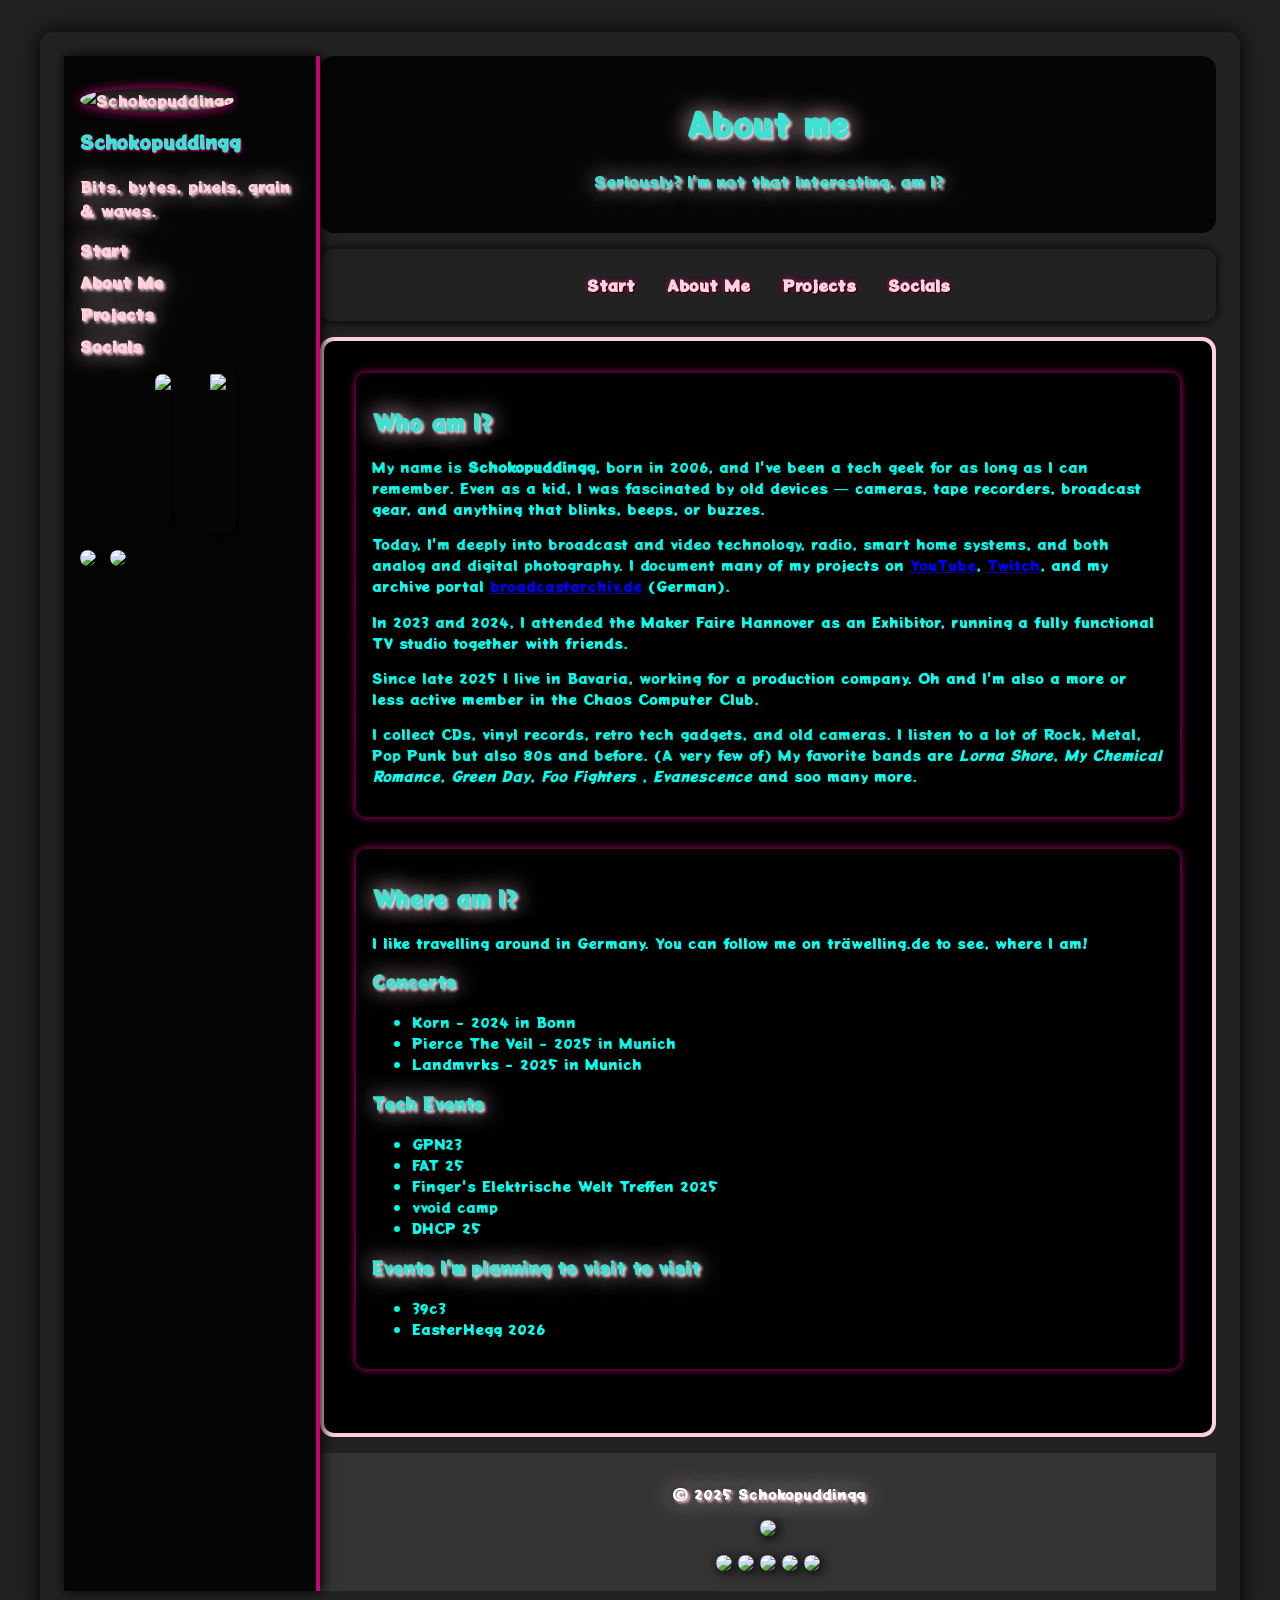
==== about.html @ 3cb6d3b6 "initial commit" ====
<!DOCTYPE html>
<html lang="en">
<head>
  <meta charset="UTF-8" />
  <meta name="viewport" content="width=device-width, initial-scale=1" />
  <title>About me – Schokopuddingg</title>
  <link rel="stylesheet" href="style.css" />
</head>
<body>
 <div class="container">
    <aside class="sidebar">
    <img src="https://i.imgur.com/V4RclNb.png" alt="Schokopuddingg" class="profile-pic" />
    <h3>Schokopuddingg</h3>
    <p>Bits, bytes, pixels, grain & waves.</p>
    <ul>
      <li><a href="index.html">Start</a></li>
      <li><a href="about.html">About Me</a></li>
      <li><a href="projects.html">Projects</a></li>
      <li><a href="socials.html">Socials</a></li>
    </ul>

 <div class="recordPlayer">
  <img class="vinyl" src="https://beta.vinylify.com/wp-content/uploads/2018/05/vinyl-black.png"/>
  <img class="vinylCover" src="https://m.media-amazon.com/images/I/81aECQlJWwL._UF894,1000_QL80_.jpg"/>
 </div>

    <div class="sidebar-icons">
      <img src="https://88x31.kate.pet/winamp.gif" height="24" />
      <img src="https://88x31.kate.pet/madeon_linux.gif" height="24" />
    </div>
  </aside>

  <div class="content">

  <header>
    <h1>About me</h1>
    <p>Seriously? I'm not that interesting, am I?</p>
  </header>

  <nav>
    <a href="index.html">Start</a>
    <a href="about.html" class="active">About Me</a>
    <a href="projects.html">Projects</a>
    <a href="socials.html">Socials</a>
  </nav>

  <main>
    <section>
      <h2>Who am I?</h2>
      <p>My name is <strong>Schokopuddingg</strong>, born in 2006, and I've been a tech geek for as long as I can remember. Even as a kid, I was fascinated by old devices — cameras, tape recorders, broadcast gear, and anything that blinks, beeps, or buzzes.</p>
      <p>Today, I'm deeply into broadcast and video technology, radio, smart home systems, and both analog and digital photography. I document many of my projects on <a href="https://youtube.com/@bastelbude_" target="_blank">YouTube</a>, <a href="https://twitch.tv/bastelbudelive" target="_blank">Twitch</a>, and my archive portal <a href="https://broadcastarchiv.de" target="_blank">broadcastarchiv.de</a> (German).</p>
      <p>In 2023 and 2024, I attended the Maker Faire Hannover as an Exhibitor, running a fully functional TV studio together with friends.</p>
      <p>Since late 2025 I live in Bavaria, working for a production company. Oh and I'm also a more or less active member in the Chaos Computer Club.</p>
      <p>I collect CDs, vinyl records, retro tech gadgets, and old cameras. I listen to a lot of Rock, Metal, Pop Punk but also 80s and before. (A very few of) My favorite bands are <em>Lorna Shore</em>, <em>My Chemical Romance</em>, <em>Green Day</em>, <em>Foo Fighters</em> , <em>Evanescence</em> and soo many more.</p>
    </section>
    <section>
      <h2>Where am I?</h2>
      <p>I like travelling around in Germany. You can follow me on träwelling.de to see, where I am!</p>

      <h3>Concerts</h3>
      <ul>
        <li>Korn - 2024 in Bonn</li>
        <li>Pierce The Veil - 2025 in Munich</li>
        <li>Landmvrks - 2025 in Munich</li>
      </ul>

      <h3>Tech Events</h3>
      <ul>
        <li>GPN23</li>
        <li>FAT 25</li>
        <li>Finger's Elektrische Welt Treffen 2025</li>
        <li>vvoid camp</li>
        <li>DHCP 25</li>
      </ul>

      <h3>Events I'm planning to visit to visit</h3>
      <ul>
        <li>39c3</li>
        <li>EasterHegg 2026</li>
      </ul>
    </section>
  </main>

  <footer>
    <p>&copy; 2025 Schokopuddingg </p>
    <p><img src="https://88x31.kate.pet/CC_BY-NC_icon-88x31.png" height="31" /></p>
    <img src="https://88x31.kate.pet/madeon_linux.gif" height="31" />
    <img src="https://88x31.kate.pet/best_viewed_with_eyes.gif" height="31" />
    <img src="https://88x31.kate.pet/winamp.gif" height="31" />
    <a rel="me" href="https://chaos.social/@schokopuddingg" target="_blank"><img src="https://88x31.kate.pet/masto.gif" height="31" /></a>
    <img src="https://88x31.kate.pet/anybrow.gif" height="31" />
  </footer>

</body>
</div>
</div>
</html>
---- style.css ----
@import url('https://fonts.googleapis.com/css2?family=Potta+One&display=swap');

html, body {
  height: 100%;
  margin: 0;
  padding: 0;
}

body {
  cursor: url(http://www.fillster.com/myspace-cursors/1.cur), url(http://www.fillster.com/myspace-cursors/1.gif), pointer !important;
  font-family: "Potta One", cursive;
  min-height: 100vh;
  /* background: url(https://64.media.tumblr.com/fd9dea9bd9c3d403dff1ac61caca1091/tumblr_orpi2cL3QU1wpzpibo1_400.gifv); */
  background: url(https://i.gifer.com/76YS.gif);
  background-repeat: repeat;
  background-color: #222;
  color: #00FFEF;
  text-shadow: 2px 2px 3px #ffd1dc, 0 0 25px #ffd1dc, 0 0 5px black;
}

/* --- Ganze Seite auf 800px Breite --- */

.container {
  display: flex;
  max-width: 1200px;
  margin: 2rem auto;
  box-sizing: border-box;
  /* background-image: url(https://wallpapercave.com/wp/wp7153946.jpg); 
  background-image: url(https://s3.amazonaws.com//depot.pacdudegames.com/spacehey/jonBE7c.png); */
  background: url(https://64.media.tumblr.com/fd9dea9bd9c3d403dff1ac61caca1091/tumblr_orpi2cL3QU1wpzpibo1_400.gifv);
  background-repeat: repeat;
  border-radius: 14px;
  box-shadow: 0 0 24px #000;
  padding: 1.5rem;
}

header {
  background: rgba(0,0,0,0.85);
  color: turquoise;
  padding: 1.5rem;
  text-align: center;
  border-radius: 14px;
  text-shadow: 2px 2px 3px #ffd1dc, 0 0 25px #ffd1dc, 0 0 5px black;
  margin-bottom: 1rem;
}

/* --- Sidebar --- */

.sidebar {
  position: static;
  width: 220px;
  min-height: 100%;
  background: rgba(0,0,0,0.85);
  border-right: 4px solid #c50576;
  box-shadow: 2px 0 12px #000;
  padding: 2rem 1rem;
  color: #ffd1dc;
  font-family: "Potta One", cursive;
  z-index: 10;
  flex-shrink: 0;
}

.profile-pic {
  width: 120px;
  border-radius: 50%;
  margin-bottom: 1rem;
  box-shadow: 0 0 12px #c50576;
}

.sidebar h3 {
  margin-top: 0;
  color: turquoise;
  text-shadow: 1px 1px 2px #c50576;
}

.sidebar ul {
  list-style: none;
  padding: 0;
  margin: 1rem 0;
}

.sidebar ul li {
  margin-bottom: 0.5rem;
}

.sidebar ul a {
  color: #ffd1dc;
  text-decoration: none;
  font-weight: bold;
  transition: color 0.2s;
}

.sidebar ul a:hover {
  color: #c50576;
}

.sidebar-icons img {
  margin-right: 0.5rem;
  vertical-align: middle;
}

@keyframes spin {
    100% {
      transform:rotate(360deg);
    }
  }
  
  .recordPlayer {
    display: flex;
    justify-content: center;
    align-items: center;
    padding-bottom: 20px;
  }
  .vinyl {
    height: 150px;
    margin-left: 55px;
    padding: 10px;
    animation: spin 1.88s linear infinite;
    position: absolute;
  }
  .vinylCover {
    height: 150px;
    position: relative;
    z-index: 1;
    margin-right: 55px;
  }

.sidebar-socials {
  background: rgba(0,0,0,0.7);
  border: 2px solid #c50576;
  border-radius: 10px;
  padding: 1rem;
  margin-top: 1.5rem;
  box-shadow: 0 0 8px #c50576;
  text-align: left;
}

.sidebar-socials h4 {
  margin: 0 0 0.5rem 0;
  color: turquoise;
  font-size: 1.1rem;
}

.sidebar-socials a {
  color: #ffd1dc;
  text-decoration: none;
  font-weight: bold;
  display: inline-block;
  margin: 0.2rem 0;
  transition: color 0.2s;
}

.sidebar-socials a:hover {
  color: #c50576;
}

.social-icon {
  height: 18px;
  width: 18px;
  vertical-align: middle;
  margin-right: 6px;
  border-radius: 4px;
  box-shadow: 0 0 4px #c50576;
}

/* Hauptbereich */
main, header, nav, footer {
  flex: 1;
} 

nav {
  background-image: url(https://64.media.tumblr.com/b305a18f19862af6acf46fdad8949649/b5987e3961527536-94/s2048x3072/a25f22fd8a7d5c893f8edb36aab4fdc807234922.gif);
  background-size: cover;
  display: flex;
  justify-content: center;
  border-radius: 12px;
  margin-bottom: 1rem;
  padding: 0.5rem 0;
  box-shadow: 0 0 12px #000;
}

nav a {
  color: #ffd1dc;
  text-decoration: none;
  padding: 1rem;
  display: block;
  font-weight: bold;
  text-shadow: 1px 1px 2px #000, 0 0 5px #c50576;
  border-radius: 8px;
  transition: background 0.2s;
}

nav a:hover {
  background-color: #c50576;
  color: #fff;
}

main {
  background: black;
  border-radius: 14px;
  border: 4px solid #ffd1dc;
  padding: 2rem;
  font-size: 90%;
  color: #00FFEF;
  text-shadow: 1px 1px 2px #000, 0 0 25px #000, 0 0 3px #000;
  margin-bottom: 1rem;
}

section {
  margin-bottom: 2rem;
  background: rgba(0,0,0,0.7);
  border-radius: 10px;
  padding: 1rem;
  box-shadow: 0 0 8px #c50576;
}

img {
  border-radius: 12px;
  box-shadow: 2px 2px 12px #000;
    image-rendering: auto;
    image-rendering: crisp-edges;
    image-rendering: pixelated;
    image-rendering: -webkit-optimize-contrast;
}

/* Überschriften Glow */
h1, h2, h3, h4, h5 {
  color: turquoise;
  text-shadow: 2px 2px 3px #ffd1dc, 0 0 25px #ffd1dc, 0 0 5px black;
}

/* Tabellen und spezielle Boxen */
table, th, td {
  border: 1px solid #ffd1dc;
  border-spacing: 2px;
  color: #00FFEF;
  background: rgba(0,0,0,0.7);
  border-radius: 8px;
}

::-webkit-scrollbar {
  width: 10px;
  background: #222;
}
::-webkit-scrollbar-thumb {
  background: #c50576;
  border-radius: 5px;
}

footer {
  background-color: #333;
  color: white;
  text-align: center;
  padding: 1rem;
  font-size: 0.9rem;
}
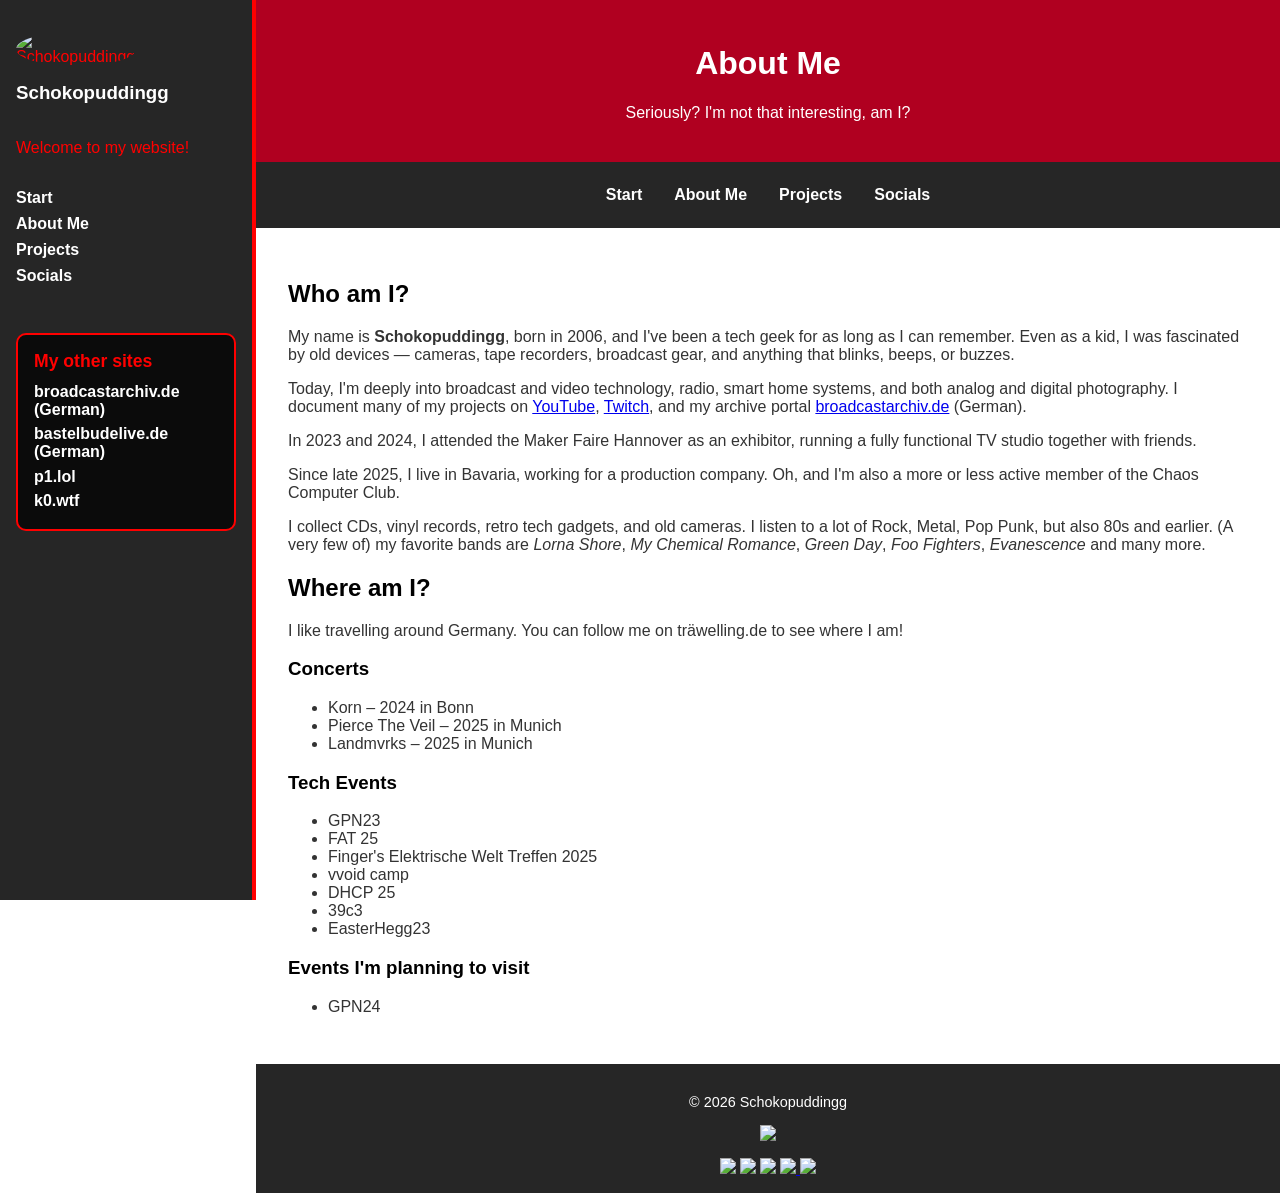
==== commit d5aad151: "kinda rewrote the entire site" ====
--- a/about.html
+++ b/about.html
@@ -1,97 +1,210 @@
-<!DOCTYPE html>
+<!doctype html>
 <html lang="en">
-<head>
-  <meta charset="UTF-8" />
-  <meta name="viewport" content="width=device-width, initial-scale=1" />
-  <title>About me – Schokopuddingg</title>
-  <link rel="stylesheet" href="style.css" />
-</head>
-<body>
- <div class="container">
-    <aside class="sidebar">
-    <img src="https://i.imgur.com/V4RclNb.png" alt="Schokopuddingg" class="profile-pic" />
-    <h3>Schokopuddingg</h3>
-    <p>Bits, bytes, pixels, grain & waves.</p>
-    <ul>
-      <li><a href="index.html">Start</a></li>
-      <li><a href="about.html">About Me</a></li>
-      <li><a href="projects.html">Projects</a></li>
-      <li><a href="socials.html">Socials</a></li>
-    </ul>
-
- <div class="recordPlayer">
-  <img class="vinyl" src="https://beta.vinylify.com/wp-content/uploads/2018/05/vinyl-black.png"/>
-  <img class="vinylCover" src="https://m.media-amazon.com/images/I/81aECQlJWwL._UF894,1000_QL80_.jpg"/>
- </div>
-
-    <div class="sidebar-icons">
-      <img src="https://88x31.kate.pet/winamp.gif" height="24" />
-      <img src="https://88x31.kate.pet/madeon_linux.gif" height="24" />
-    </div>
-  </aside>
-
-  <div class="content">
-
-  <header>
-    <h1>About me</h1>
-    <p>Seriously? I'm not that interesting, am I?</p>
-  </header>
-
-  <nav>
-    <a href="index.html">Start</a>
-    <a href="about.html" class="active">About Me</a>
-    <a href="projects.html">Projects</a>
-    <a href="socials.html">Socials</a>
-  </nav>
-
-  <main>
-    <section>
-      <h2>Who am I?</h2>
-      <p>My name is <strong>Schokopuddingg</strong>, born in 2006, and I've been a tech geek for as long as I can remember. Even as a kid, I was fascinated by old devices — cameras, tape recorders, broadcast gear, and anything that blinks, beeps, or buzzes.</p>
-      <p>Today, I'm deeply into broadcast and video technology, radio, smart home systems, and both analog and digital photography. I document many of my projects on <a href="https://youtube.com/@bastelbude_" target="_blank">YouTube</a>, <a href="https://twitch.tv/bastelbudelive" target="_blank">Twitch</a>, and my archive portal <a href="https://broadcastarchiv.de" target="_blank">broadcastarchiv.de</a> (German).</p>
-      <p>In 2023 and 2024, I attended the Maker Faire Hannover as an Exhibitor, running a fully functional TV studio together with friends.</p>
-      <p>Since late 2025 I live in Bavaria, working for a production company. Oh and I'm also a more or less active member in the Chaos Computer Club.</p>
-      <p>I collect CDs, vinyl records, retro tech gadgets, and old cameras. I listen to a lot of Rock, Metal, Pop Punk but also 80s and before. (A very few of) My favorite bands are <em>Lorna Shore</em>, <em>My Chemical Romance</em>, <em>Green Day</em>, <em>Foo Fighters</em> , <em>Evanescence</em> and soo many more.</p>
-    </section>
-    <section>
-      <h2>Where am I?</h2>
-      <p>I like travelling around in Germany. You can follow me on träwelling.de to see, where I am!</p>
-
-      <h3>Concerts</h3>
-      <ul>
-        <li>Korn - 2024 in Bonn</li>
-        <li>Pierce The Veil - 2025 in Munich</li>
-        <li>Landmvrks - 2025 in Munich</li>
-      </ul>
-
-      <h3>Tech Events</h3>
-      <ul>
-        <li>GPN23</li>
-        <li>FAT 25</li>
-        <li>Finger's Elektrische Welt Treffen 2025</li>
-        <li>vvoid camp</li>
-        <li>DHCP 25</li>
-      </ul>
-
-      <h3>Events I'm planning to visit to visit</h3>
-      <ul>
-        <li>39c3</li>
-        <li>EasterHegg 2026</li>
-      </ul>
-    </section>
-  </main>
-
-  <footer>
-    <p>&copy; 2025 Schokopuddingg </p>
-    <p><img src="https://88x31.kate.pet/CC_BY-NC_icon-88x31.png" height="31" /></p>
-    <img src="https://88x31.kate.pet/madeon_linux.gif" height="31" />
-    <img src="https://88x31.kate.pet/best_viewed_with_eyes.gif" height="31" />
-    <img src="https://88x31.kate.pet/winamp.gif" height="31" />
-    <a rel="me" href="https://chaos.social/@schokopuddingg" target="_blank"><img src="https://88x31.kate.pet/masto.gif" height="31" /></a>
-    <img src="https://88x31.kate.pet/anybrow.gif" height="31" />
-  </footer>
-
-</body>
-</div>
-</div>
+    <head>
+        <meta charset="UTF-8" />
+        <meta name="viewport" content="width=device-width, initial-scale=1" />
+        <title>About Me – Schokopuddingg</title>
+
+        <link rel="stylesheet" href="style.css" />
+    </head>
+
+    <body>
+        <div class="container">
+            <aside class="sidebar">
+                <img
+                    src="https://i.imgur.com/V4RclNb.png"
+                    alt="Schokopuddingg"
+                    class="profile-pic"
+                />
+
+                <h3>Schokopuddingg</h3>
+                <p>Welcome to my website!</p>
+
+                <ul>
+                    <li><a href="index.html">Start</a></li>
+                    <li><a href="about.html" class="active">About Me</a></li>
+                    <li><a href="projects.html">Projects</a></li>
+                    <li><a href="socials.html">Socials</a></li>
+                </ul>
+
+                <div class="sidebar-other">
+                    <h4>My other sites</h4>
+
+                    <a
+                        href="https://broadcastarchiv.de"
+                        target="_blank"
+                        rel="noopener noreferrer"
+                    >
+                        broadcastarchiv.de (German) </a
+                    ><br />
+
+                    <a
+                        href="https://bastelbudelive.de"
+                        target="_blank"
+                        rel="noopener noreferrer"
+                    >
+                        bastelbudelive.de (German) </a
+                    ><br />
+
+                    <a
+                        href="https://p1.lol"
+                        target="_blank"
+                        rel="noopener noreferrer"
+                    >
+                        p1.lol </a
+                    ><br />
+
+                    <a
+                        href="https://k0.wtf"
+                        target="_blank"
+                        rel="noopener noreferrer"
+                    >
+                        k0.wtf
+                    </a>
+                </div>
+            </aside>
+
+            <div class="content">
+                <header>
+                    <h1>About Me</h1>
+                    <p>Seriously? I'm not that interesting, am I?</p>
+                </header>
+
+                <nav>
+                    <a href="index.html">Start</a>
+                    <a href="about.html" class="active">About Me</a>
+                    <a href="projects.html">Projects</a>
+                    <a href="socials.html">Socials</a>
+                </nav>
+
+                <main>
+                    <section>
+                        <h2>Who am I?</h2>
+
+                        <p>
+                            My name is <strong>Schokopuddingg</strong>, born in
+                            2006, and I've been a tech geek for as long as I can
+                            remember. Even as a kid, I was fascinated by old
+                            devices — cameras, tape recorders, broadcast gear,
+                            and anything that blinks, beeps, or buzzes.
+                        </p>
+
+                        <p>
+                            Today, I'm deeply into broadcast and video
+                            technology, radio, smart home systems, and both
+                            analog and digital photography. I document many of
+                            my projects on
+                            <a
+                                href="https://youtube.com/@bastelbude_"
+                                target="_blank"
+                                rel="noopener noreferrer"
+                                >YouTube</a
+                            >,
+                            <a
+                                href="https://twitch.tv/bastelbudelive"
+                                target="_blank"
+                                rel="noopener noreferrer"
+                                >Twitch</a
+                            >, and my archive portal
+                            <a
+                                href="https://broadcastarchiv.de"
+                                target="_blank"
+                                rel="noopener noreferrer"
+                                >broadcastarchiv.de</a
+                            >
+                            (German).
+                        </p>
+
+                        <p>
+                            In 2023 and 2024, I attended the Maker Faire
+                            Hannover as an exhibitor, running a fully functional
+                            TV studio together with friends.
+                        </p>
+
+                        <p>
+                            Since late 2025, I live in Bavaria, working for a
+                            production company. Oh, and I'm also a more or less
+                            active member of the Chaos Computer Club.
+                        </p>
+
+                        <p>
+                            I collect CDs, vinyl records, retro tech gadgets,
+                            and old cameras. I listen to a lot of Rock, Metal,
+                            Pop Punk, but also 80s and earlier. (A very few of)
+                            my favorite bands are <em>Lorna Shore</em>,
+                            <em>My Chemical Romance</em>, <em>Green Day</em>,
+                            <em>Foo Fighters</em>, <em>Evanescence</em> and many
+                            more.
+                        </p>
+                    </section>
+
+                    <section>
+                        <h2>Where am I?</h2>
+
+                        <p>
+                            I like travelling around Germany. You can follow me
+                            on träwelling.de to see where I am!
+                        </p>
+
+                        <h3>Concerts</h3>
+                        <ul>
+                            <li>Korn – 2024 in Bonn</li>
+                            <li>Pierce The Veil – 2025 in Munich</li>
+                            <li>Landmvrks – 2025 in Munich</li>
+                        </ul>
+
+                        <h3>Tech Events</h3>
+                        <ul>
+                            <li>GPN23</li>
+                            <li>FAT 25</li>
+                            <li>Finger's Elektrische Welt Treffen 2025</li>
+                            <li>vvoid camp</li>
+                            <li>DHCP 25</li>
+                            <li>39c3</li>
+                            <li>EasterHegg23</li>
+                        </ul>
+
+                        <h3>Events I'm planning to visit</h3>
+                        <ul>
+                            <li>GPN24</li>
+                        </ul>
+                    </section>
+                </main>
+
+                <footer>
+                    <p>&copy; 2026 Schokopuddingg</p>
+
+                    <p>
+                        <img
+                            src="https://88x31.kate.pet/CC_BY-NC_icon-88x31.png"
+                            height="31"
+                        />
+                    </p>
+
+                    <img
+                        src="https://88x31.kate.pet/madeon_linux.gif"
+                        height="31"
+                    />
+                    <img
+                        src="https://88x31.kate.pet/best_viewed_with_eyes.gif"
+                        height="31"
+                    />
+                    <img src="https://88x31.kate.pet/winamp.gif" height="31" />
+
+                    <a
+                        rel="me"
+                        href="https://chaos.social/@schokopuddingg"
+                        target="_blank"
+                    >
+                        <img
+                            src="https://88x31.kate.pet/masto.gif"
+                            height="31"
+                        />
+                    </a>
+
+                    <img src="https://88x31.kate.pet/anybrow.gif" height="31" />
+                </footer>
+            </div>
+        </div>
+    </body>
 </html>
--- a/style.css
+++ b/style.css
@@ -1,256 +1,168 @@
-@import url('https://fonts.googleapis.com/css2?family=Potta+One&display=swap');
-
-html, body {
-  height: 100%;
-  margin: 0;
-  padding: 0;
+/* Grundlayout */
+html,
+body {
+    height: 100%;
+    margin: 0;
+    padding: 0;
 }
 
 body {
-  cursor: url(http://www.fillster.com/myspace-cursors/1.cur), url(http://www.fillster.com/myspace-cursors/1.gif), pointer !important;
-  font-family: "Potta One", cursive;
-  min-height: 100vh;
-  /* background: url(https://64.media.tumblr.com/fd9dea9bd9c3d403dff1ac61caca1091/tumblr_orpi2cL3QU1wpzpibo1_400.gifv); */
-  background: url(https://i.gifer.com/76YS.gif);
-  background-repeat: repeat;
-  background-color: #222;
-  color: #00FFEF;
-  text-shadow: 2px 2px 3px #ffd1dc, 0 0 25px #ffd1dc, 0 0 5px black;
+    min-height: 100vh;
+    display: flex;
+    font-family: Arial, sans-serif;
+    background-color: white;
+    color: #333;
 }
 
-/* --- Ganze Seite auf 800px Breite --- */
-
+/* Haupt-Wrapper */
 .container {
-  display: flex;
-  max-width: 1200px;
-  margin: 2rem auto;
-  box-sizing: border-box;
-  /* background-image: url(https://wallpapercave.com/wp/wp7153946.jpg); 
-  background-image: url(https://s3.amazonaws.com//depot.pacdudegames.com/spacehey/jonBE7c.png); */
-  background: url(https://64.media.tumblr.com/fd9dea9bd9c3d403dff1ac61caca1091/tumblr_orpi2cL3QU1wpzpibo1_400.gifv);
-  background-repeat: repeat;
-  border-radius: 14px;
-  box-shadow: 0 0 24px #000;
-  padding: 1.5rem;
+    display: flex;
+    flex: 1; /* füllt gesamte Höhe */
 }
 
-header {
-  background: rgba(0,0,0,0.85);
-  color: turquoise;
-  padding: 1.5rem;
-  text-align: center;
-  border-radius: 14px;
-  text-shadow: 2px 2px 3px #ffd1dc, 0 0 25px #ffd1dc, 0 0 5px black;
-  margin-bottom: 1rem;
-}
-
-/* --- Sidebar --- */
-
+/* Sidebar */
 .sidebar {
-  position: static;
-  width: 220px;
-  min-height: 100%;
-  background: rgba(0,0,0,0.85);
-  border-right: 4px solid #c50576;
-  box-shadow: 2px 0 12px #000;
-  padding: 2rem 1rem;
-  color: #ffd1dc;
-  font-family: "Potta One", cursive;
-  z-index: 10;
-  flex-shrink: 0;
+    width: 220px;
+    background: rgba(0, 0, 0, 0.85);
+    border-right: 4px solid red;
+    padding: 2rem 1rem;
+    color: red;
+    flex-shrink: 0;
+    display: flex;
+    flex-direction: column;
 }
 
 .profile-pic {
-  width: 120px;
-  border-radius: 50%;
-  margin-bottom: 1rem;
-  box-shadow: 0 0 12px #c50576;
+    width: 120px;
+    border-radius: 50%;
+    margin-bottom: 1rem;
 }
 
 .sidebar h3 {
-  margin-top: 0;
-  color: turquoise;
-  text-shadow: 1px 1px 2px #c50576;
+    margin-top: 0;
+    color: white;
 }
 
 .sidebar ul {
-  list-style: none;
-  padding: 0;
-  margin: 1rem 0;
+    list-style: none;
+    padding: 0;
+    margin: 1rem 0;
 }
 
 .sidebar ul li {
-  margin-bottom: 0.5rem;
+    margin-bottom: 0.5rem;
 }
 
 .sidebar ul a {
-  color: #ffd1dc;
-  text-decoration: none;
-  font-weight: bold;
-  transition: color 0.2s;
+    color: white;
+    text-decoration: none;
+    font-weight: bold;
+    transition: color 0.2s;
 }
 
 .sidebar ul a:hover {
-  color: #c50576;
+    color: red;
 }
 
-.sidebar-icons img {
-  margin-right: 0.5rem;
-  vertical-align: middle;
+.sidebar-other {
+    background: rgba(0, 0, 0, 0.7);
+    border: 2px solid red;
+    border-radius: 10px;
+    padding: 1rem;
+    margin-top: 1.5rem;
 }
 
-@keyframes spin {
-    100% {
-      transform:rotate(360deg);
-    }
-  }
-  
-  .recordPlayer {
+.sidebar-other h4 {
+    margin: 0 0 0.5rem 0;
+    color: red;
+    font-size: 1.1rem;
+}
+
+.sidebar-other a {
+    color: white;
+    text-decoration: none;
+    font-weight: bold;
+    display: inline-block;
+    margin: 0.2rem 0;
+    transition: color 0.2s;
+}
+
+.sidebar-other a:hover {
+    color: red;
+}
+
+/* Content-Bereich */
+.content {
+    display: flex;
+    flex-direction: column;
+    flex: 1;
+    min-height: 100vh;
+}
+
+/* Header */
+header {
+    background-color: #b00020;
+    color: white;
+    padding: 1.5rem;
+    text-align: center;
+}
+
+h1 {
+    color: white;
+}
+
+/* Navigation */
+nav {
     display: flex;
     justify-content: center;
-    align-items: center;
-    padding-bottom: 20px;
-  }
-  .vinyl {
-    height: 150px;
-    margin-left: 55px;
-    padding: 10px;
-    animation: spin 1.88s linear infinite;
-    position: absolute;
-  }
-  .vinylCover {
-    height: 150px;
-    position: relative;
-    z-index: 1;
-    margin-right: 55px;
-  }
-
-.sidebar-socials {
-  background: rgba(0,0,0,0.7);
-  border: 2px solid #c50576;
-  border-radius: 10px;
-  padding: 1rem;
-  margin-top: 1.5rem;
-  box-shadow: 0 0 8px #c50576;
-  text-align: left;
-}
-
-.sidebar-socials h4 {
-  margin: 0 0 0.5rem 0;
-  color: turquoise;
-  font-size: 1.1rem;
-}
-
-.sidebar-socials a {
-  color: #ffd1dc;
-  text-decoration: none;
-  font-weight: bold;
-  display: inline-block;
-  margin: 0.2rem 0;
-  transition: color 0.2s;
-}
-
-.sidebar-socials a:hover {
-  color: #c50576;
-}
-
-.social-icon {
-  height: 18px;
-  width: 18px;
-  vertical-align: middle;
-  margin-right: 6px;
-  border-radius: 4px;
-  box-shadow: 0 0 4px #c50576;
-}
-
-/* Hauptbereich */
-main, header, nav, footer {
-  flex: 1;
-} 
-
-nav {
-  background-image: url(https://64.media.tumblr.com/b305a18f19862af6acf46fdad8949649/b5987e3961527536-94/s2048x3072/a25f22fd8a7d5c893f8edb36aab4fdc807234922.gif);
-  background-size: cover;
-  display: flex;
-  justify-content: center;
-  border-radius: 12px;
-  margin-bottom: 1rem;
-  padding: 0.5rem 0;
-  box-shadow: 0 0 12px #000;
+    padding: 0.5rem 0;
+    background: rgba(0, 0, 0, 0.85);
 }
 
 nav a {
-  color: #ffd1dc;
-  text-decoration: none;
-  padding: 1rem;
-  display: block;
-  font-weight: bold;
-  text-shadow: 1px 1px 2px #000, 0 0 5px #c50576;
-  border-radius: 8px;
-  transition: background 0.2s;
+    color: white;
+    text-decoration: none;
+    padding: 1rem;
+    font-weight: bold;
+    border-radius: 8px;
+    transition: background 0.2s;
 }
 
 nav a:hover {
-  background-color: #c50576;
-  color: #fff;
+    background-color: red;
+    color: #fff;
 }
 
+/* Main wächst und drückt Footer nach unten */
 main {
-  background: black;
-  border-radius: 14px;
-  border: 4px solid #ffd1dc;
-  padding: 2rem;
-  font-size: 90%;
-  color: #00FFEF;
-  text-shadow: 1px 1px 2px #000, 0 0 25px #000, 0 0 3px #000;
-  margin-bottom: 1rem;
+    flex: 1;
+    padding: 2rem;
 }
 
-section {
-  margin-bottom: 2rem;
-  background: rgba(0,0,0,0.7);
-  border-radius: 10px;
-  padding: 1rem;
-  box-shadow: 0 0 8px #c50576;
+/* Überschriften */
+h2,
+h3,
+h4,
+h5 {
+    color: black;
 }
 
-img {
-  border-radius: 12px;
-  box-shadow: 2px 2px 12px #000;
-    image-rendering: auto;
-    image-rendering: crisp-edges;
-    image-rendering: pixelated;
-    image-rendering: -webkit-optimize-contrast;
+/* Tabellen */
+table,
+th,
+td {
+    border: 1px solid #ffd1dc;
+    border-spacing: 2px;
+    color: #00ffef;
+    background: rgba(0, 0, 0, 0.7);
+    border-radius: 8px;
 }
 
-/* Überschriften Glow */
-h1, h2, h3, h4, h5 {
-  color: turquoise;
-  text-shadow: 2px 2px 3px #ffd1dc, 0 0 25px #ffd1dc, 0 0 5px black;
+/* Footer bleibt immer unten */
+footer {
+    background: rgba(0, 0, 0, 0.85);
+    color: white;
+    text-align: center;
+    padding: 1rem;
+    font-size: 0.9rem;
 }
-
-/* Tabellen und spezielle Boxen */
-table, th, td {
-  border: 1px solid #ffd1dc;
-  border-spacing: 2px;
-  color: #00FFEF;
-  background: rgba(0,0,0,0.7);
-  border-radius: 8px;
-}
-
-::-webkit-scrollbar {
-  width: 10px;
-  background: #222;
-}
-::-webkit-scrollbar-thumb {
-  background: #c50576;
-  border-radius: 5px;
-}
-
-footer {
-  background-color: #333;
-  color: white;
-  text-align: center;
-  padding: 1rem;
-  font-size: 0.9rem;
-}
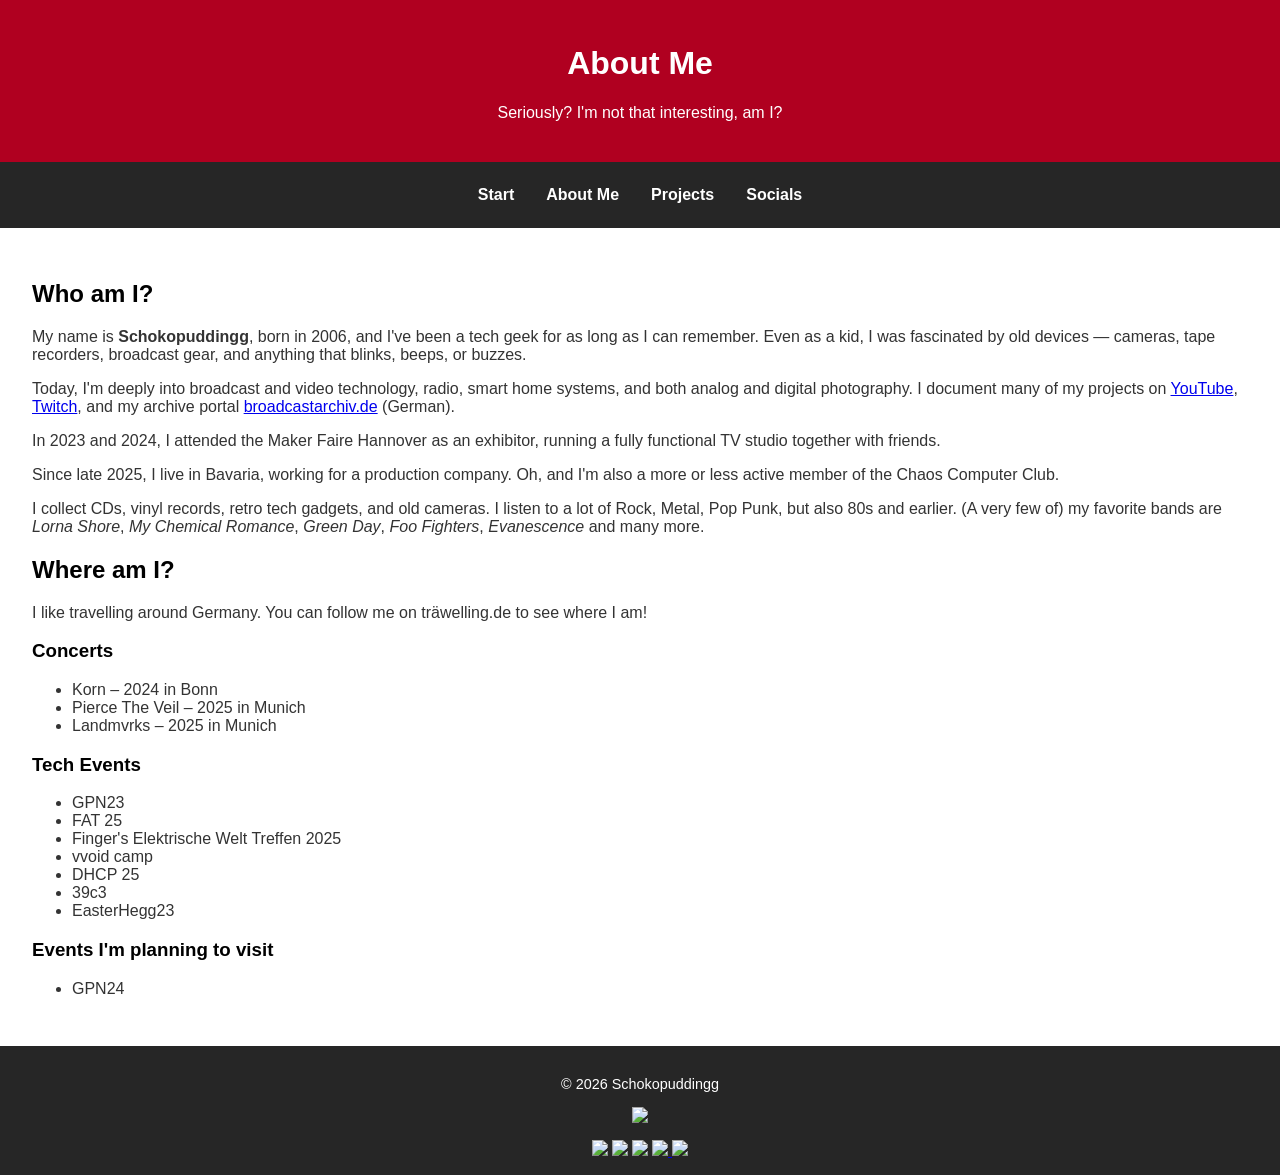
==== commit 8e6cfcd9: "disabled sidebar" ====
--- a/about.html
+++ b/about.html
@@ -10,7 +10,7 @@
 
     <body>
         <div class="container">
-            <aside class="sidebar">
+            <!--<aside class="sidebar">
                 <img
                     src="https://i.imgur.com/V4RclNb.png"
                     alt="Schokopuddingg"
@@ -62,7 +62,7 @@
                         k0.wtf
                     </a>
                 </div>
-            </aside>
+            </aside>-->
 
             <div class="content">
                 <header>
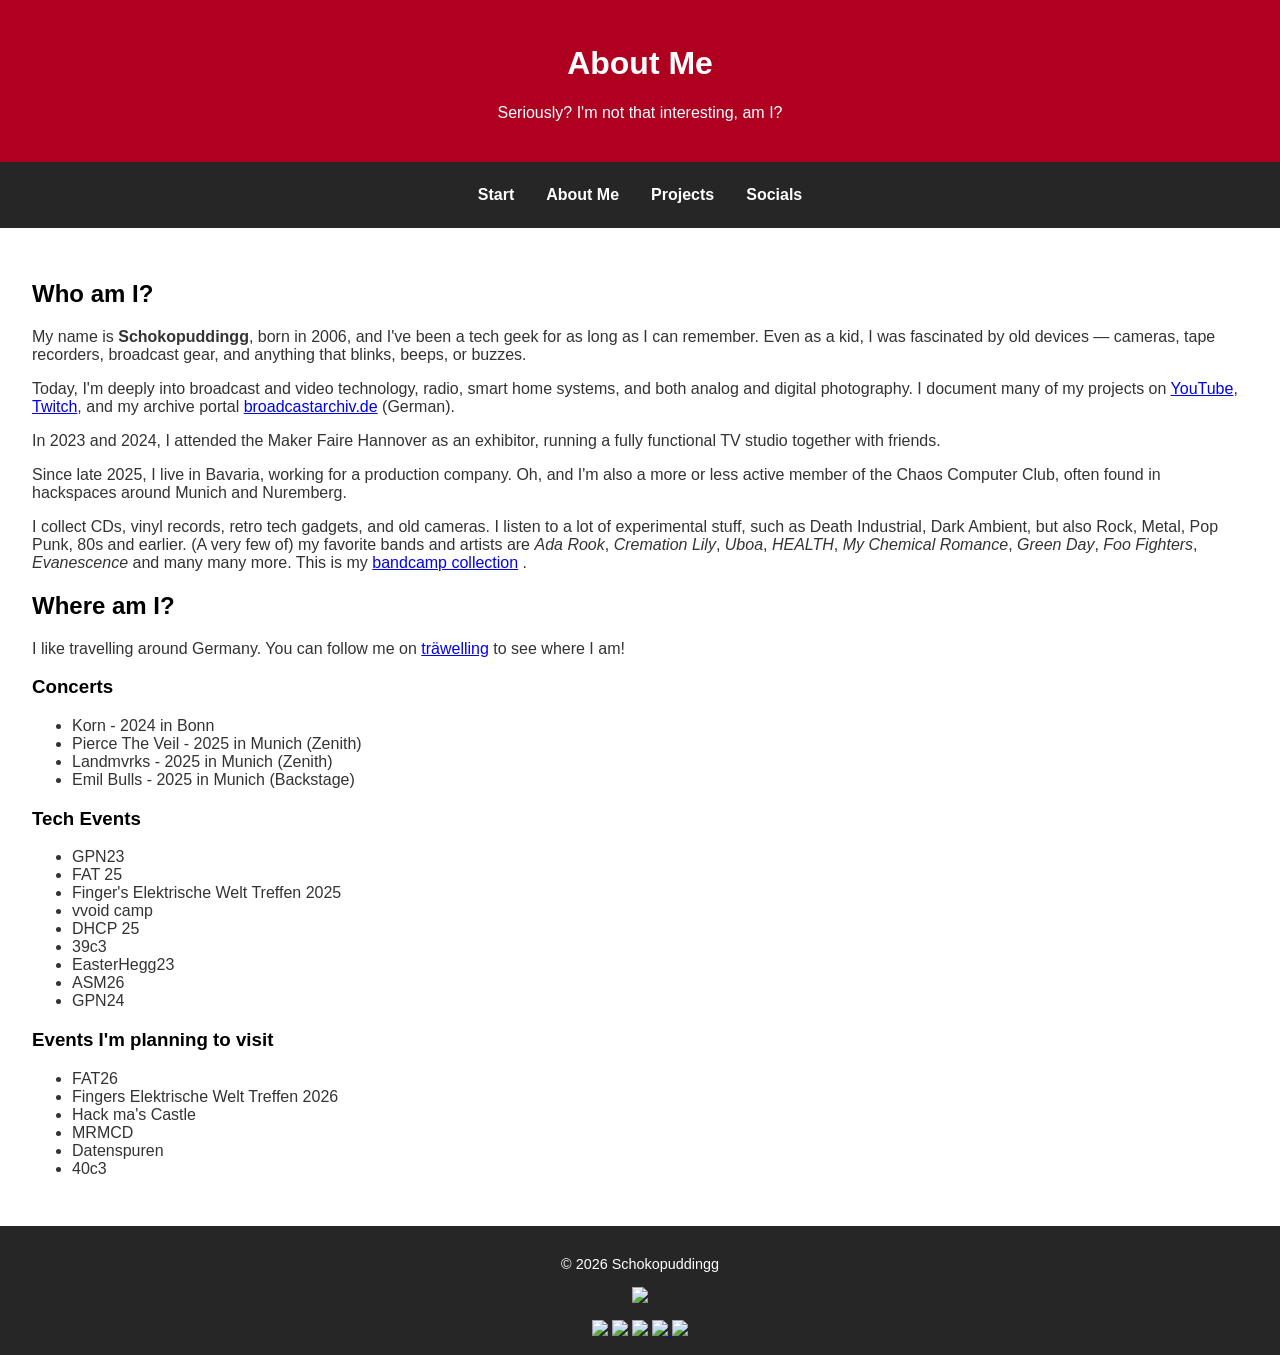
==== commit 3c8cf41a: "updated events and minor changes" ====
--- a/about.html
+++ b/about.html
@@ -124,17 +124,28 @@
                         <p>
                             Since late 2025, I live in Bavaria, working for a
                             production company. Oh, and I'm also a more or less
-                            active member of the Chaos Computer Club.
+                            active member of the Chaos Computer Club, often
+                            found in hackspaces around Munich and Nuremberg.
                         </p>
 
                         <p>
                             I collect CDs, vinyl records, retro tech gadgets,
-                            and old cameras. I listen to a lot of Rock, Metal,
-                            Pop Punk, but also 80s and earlier. (A very few of)
-                            my favorite bands are <em>Lorna Shore</em>,
+                            and old cameras. I listen to a lot of experimental
+                            stuff, such as Death Industrial, Dark Ambient, but
+                            also Rock, Metal, Pop Punk, 80s and earlier. (A very
+                            few of) my favorite bands and artists are
+                            <em>Ada Rook</em>, <em>Cremation Lily</em>,
+                            <em>Uboa</em>, <em>HEALTH</em>,
                             <em>My Chemical Romance</em>, <em>Green Day</em>,
                             <em>Foo Fighters</em>, <em>Evanescence</em> and many
-                            more.
+                            many more. This is my
+                            <a
+                                href="https://bandcamp.com/bastelbude"
+                                target="_blank"
+                                rel="noopener noreferrer"
+                                >bandcamp collection</a
+                            >
+                            .
                         </p>
                     </section>
 
@@ -143,14 +154,22 @@
 
                         <p>
                             I like travelling around Germany. You can follow me
-                            on träwelling.de to see where I am!
+                            on
+                            <a
+                                href="https://traewelling.de/schokopuddingg"
+                                target="_blank"
+                                rel="noopener noreferrer"
+                                >träwelling</a
+                            >
+                            to see where I am!
                         </p>
 
                         <h3>Concerts</h3>
                         <ul>
-                            <li>Korn – 2024 in Bonn</li>
-                            <li>Pierce The Veil – 2025 in Munich</li>
-                            <li>Landmvrks – 2025 in Munich</li>
+                            <li>Korn - 2024 in Bonn</li>
+                            <li>Pierce The Veil - 2025 in Munich (Zenith)</li>
+                            <li>Landmvrks - 2025 in Munich (Zenith)</li>
+                            <li>Emil Bulls - 2025 in Munich (Backstage)</li>
                         </ul>
 
                         <h3>Tech Events</h3>
@@ -162,11 +181,18 @@
                             <li>DHCP 25</li>
                             <li>39c3</li>
                             <li>EasterHegg23</li>
+                            <li>ASM26</li>
+                            <li>GPN24</li>
                         </ul>
 
                         <h3>Events I'm planning to visit</h3>
                         <ul>
-                            <li>GPN24</li>
+                            <li>FAT26</li>
+                            <li>Fingers Elektrische Welt Treffen 2026</li>
+                            <li>Hack ma's Castle</li>
+                            <li>MRMCD</li>
+                            <li>Datenspuren</li>
+                            <li>40c3</li>
                         </ul>
                     </section>
                 </main>
